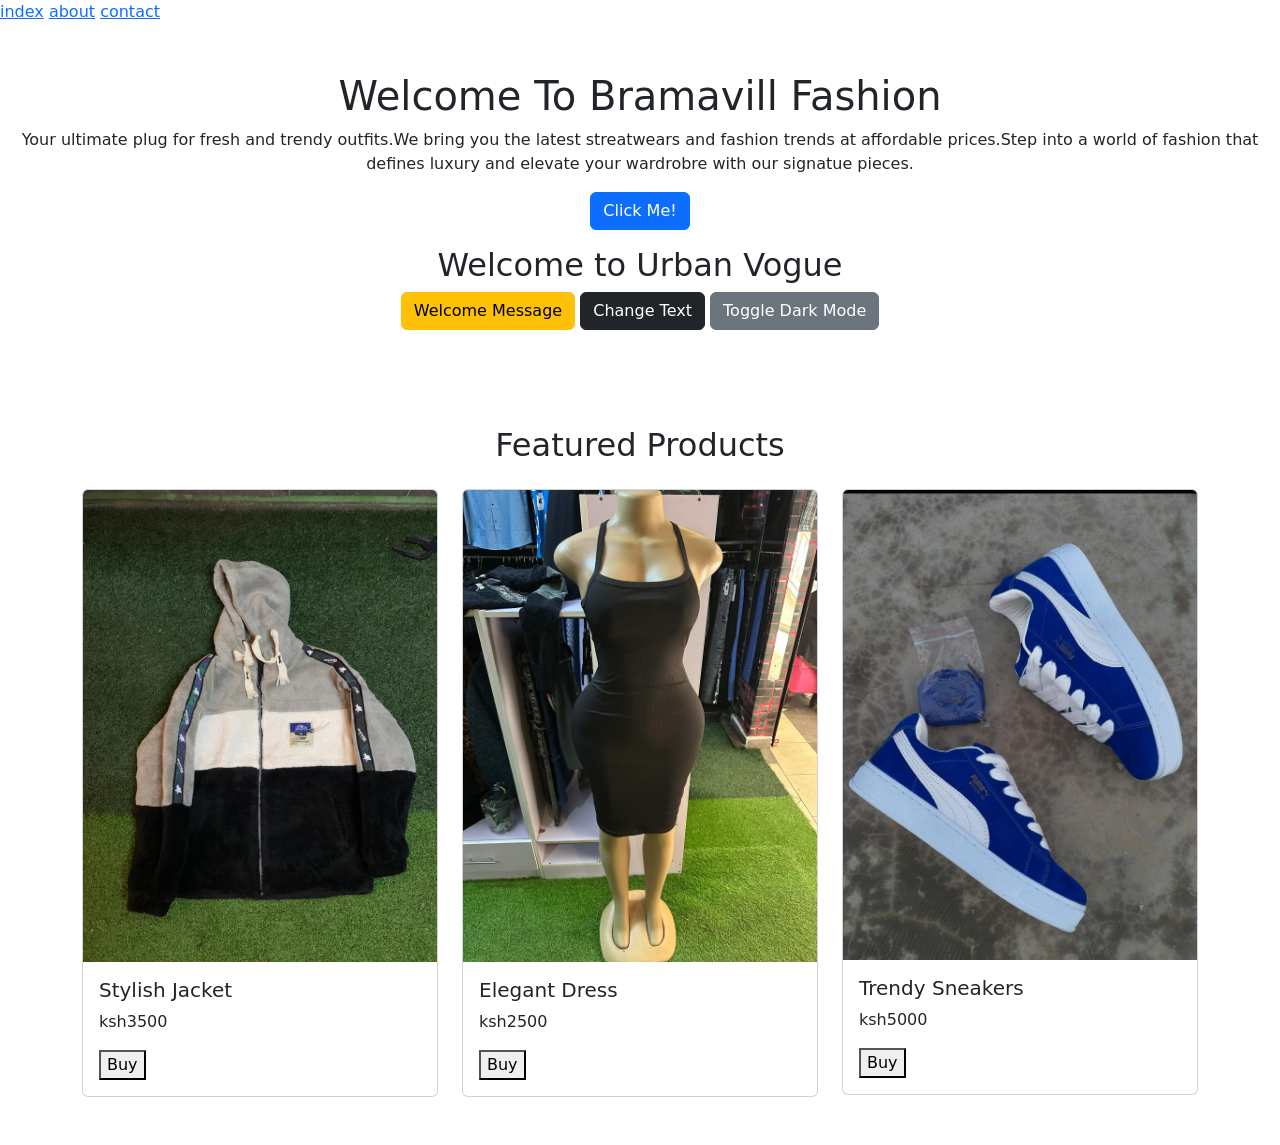
==== index.html @ ee52436b "first commit" ====
<!DOCTYPE html>
<html lang="en">
<head>
    <meta charset="UTF-8">
    <meta name="viewport" content="width=device-width, initial-scale=1.0">
    <title>BRAMAVILL FASHION</title>
    <link href="https://cdn.jsdelivr.net/npm/bootstrap@5.3.8/dist/css/bootstrap.min.css" rel="stylesheet" integrity="sha384-sRIl4kxILFvY47J16cr9ZwB07vP4J8+LH7qKQnuqkuIAvNWLzeN8tE5YBujZqJLB" crossorigin="anonymous">
    <link rel="stylesheet" href="style.css">
</head>
<body>
  <a href="index.html">index</a>
  <a href="about.html">about</a>
  <a href="contact.html">contact</a>

  <!-- Hero Section -->
  <header class="text-center py-5 hero">
    <h1>Welcome To Bramavill Fashion</h1>
    <p>Your ultimate plug for fresh and trendy outfits.We bring you the latest streatwears and fashion trends at affordable prices.Step into a world of fashion that defines luxury and elevate your wardrobre with our signatue pieces.</p>
    <button id="welcomeBtn" class="btn btn-primary">Click Me!</button>
     <div class="mt-3">

  

<h2 id="myText">Welcome to Urban Vogue</h2>

<button onclick="welcomeMessage()" class="btn btn-warning" m-2>
    Welcome Message
  </button>

<button onclick="changeText()" class="btn btn-dark" m-2>
  Change Text
</button>

<button onclick="toggleDarkMode()" class="btn btn-secondary">
  Toggle Dark Mode
</button>

</div>
  </header>

  <!-- Featured Products -->
  <section class="container my-5">
    <h2 class="mb-4 text-center">Featured Products</h2>
    <div class="row g-4">
      <div class="col-md-4">
        <div class="card">
          <img src="assets/jacket.jpg" class="card-img-top" alt="Product 1">
          <div class="card-body">
            <h5 class="card-title">Stylish Jacket</h5>
            <p class="card-text">ksh3500</p>
             <button class="buyBtn">Buy</button>
          </div>
        </div>
      </div>
      <div class="col-md-4">
        <div class="card">
          <img src="assets/dress2.jpg" class="card-img-top" alt="Product 2">
          <div class="card-body">
            <h5 class="card-title">Elegant Dress</h5>
            <p class="card-text">ksh2500</p>
             <button class="buyBtn">Buy</button>
          </div>
        </div>
      </div>
      <div class="col-md-4">
        <div class="card">
          <img src="assets/shoes.jpg" class="card-img-top" alt="Product 3">
          <div class="card-body">
            <h5 class="card-title">Trendy Sneakers</h5>
            <p class="card-text">ksh5000</p>
             <button class="buyBtn">Buy</button>
          </div>
        </div>
      </div>
    </div>
  </section>
<script src="script.js"></script>
    
</body>
</html>
---- style.css ----
/HOME PAGE/
body{
    background-color: violet;
}

.dark-mode {
  background-color: #121212;
  color: white;
}
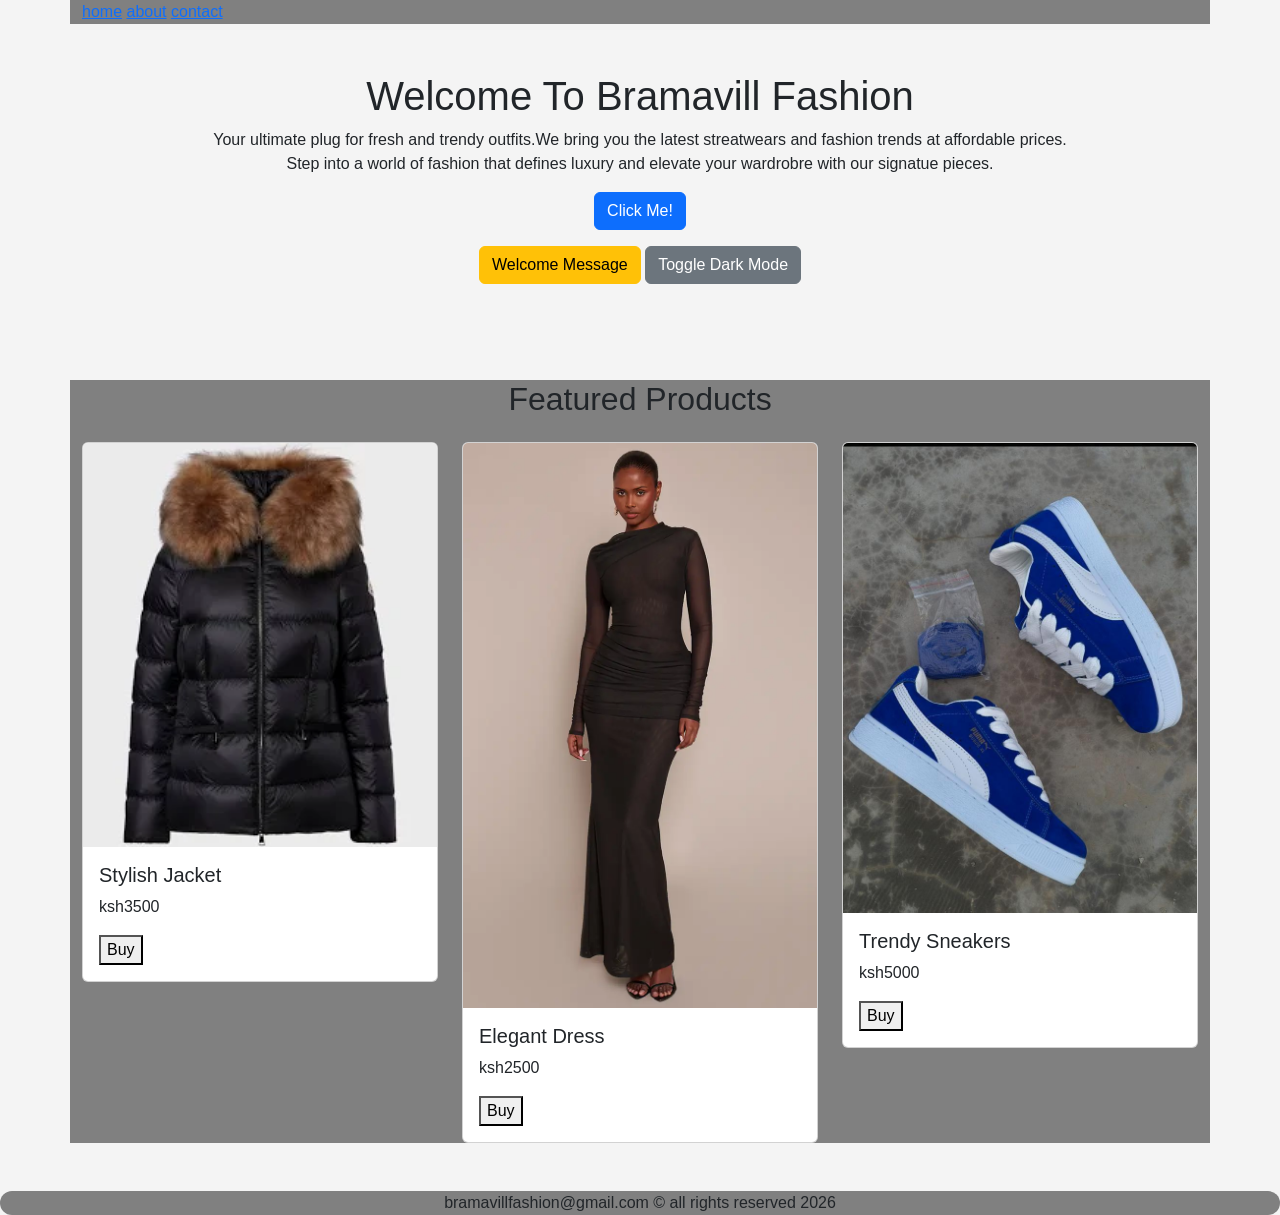
==== commit c26a4704: "first commit" ====
--- a/index.html
+++ b/index.html
@@ -8,28 +8,22 @@
     <link rel="stylesheet" href="style.css">
 </head>
 <body>
-  <a href="index.html">index</a>
-  <a href="about.html">about</a>
+  <nav class="container">
+  <a href="index.html">home</a> 
+  <a href="about.html">about</a> 
   <a href="contact.html">contact</a>
-
+  </nav>
   <!-- Hero Section -->
   <header class="text-center py-5 hero">
     <h1>Welcome To Bramavill Fashion</h1>
-    <p>Your ultimate plug for fresh and trendy outfits.We bring you the latest streatwears and fashion trends at affordable prices.Step into a world of fashion that defines luxury and elevate your wardrobre with our signatue pieces.</p>
+    <p>Your ultimate plug for fresh and trendy outfits.We bring you the latest streatwears and fashion trends at affordable prices.<br>Step into a world of fashion that defines luxury and elevate your wardrobre with our signatue pieces.</p>
     <button id="welcomeBtn" class="btn btn-primary">Click Me!</button>
      <div class="mt-3">
 
-  
-
-<h2 id="myText">Welcome to Urban Vogue</h2>
 
 <button onclick="welcomeMessage()" class="btn btn-warning" m-2>
     Welcome Message
   </button>
-
-<button onclick="changeText()" class="btn btn-dark" m-2>
-  Change Text
-</button>
 
 <button onclick="toggleDarkMode()" class="btn btn-secondary">
   Toggle Dark Mode
@@ -54,7 +48,7 @@
       </div>
       <div class="col-md-4">
         <div class="card">
-          <img src="assets/dress2.jpg" class="card-img-top" alt="Product 2">
+          <img src="assets/dress.jpg" class="card-img-top" alt="Product 2">
           <div class="card-body">
             <h5 class="card-title">Elegant Dress</h5>
             <p class="card-text">ksh2500</p>
@@ -74,6 +68,12 @@
       </div>
     </div>
   </section>
+  <div>
+    <footer>
+     
+     bramavillfashion@gmail.com &copy all rights reserved 2026
+    </footer>
+  </div>
 <script src="script.js"></script>
     
 </body>
--- a/style.css
+++ b/style.css
@@ -1,9 +1,51 @@
-/HOME PAGE/
-body{
-    background-color: violet;
+
+
+
+.dark-mode {
+  background-color: hwb(0 0% 96%);
+  color: white;
 }
 
-.dark-mode {
-  background-color: #121212;
-  color: white;
-}+
+html, body {
+  height: 100%;
+  margin: 0;
+}
+
+html, body {
+  height: 100%;
+  margin: 0;
+}
+
+
+.container my-5{
+  background:#ffff;
+  border-radius: 20px;
+  padding: 2rem;
+  margin-top: 2rem;
+  display: flex;
+  
+}
+
+.container{
+  background-color:gray;
+} 
+footer{
+  border-radius: 50px;
+  text-align: center;
+  background-color:gray;
+}
+.footer-mm{
+  border-radius: 50px;
+  text-align: center;
+  background-color:gray;
+
+}
+
+
+body{
+    margin: 0;
+    font-family: Arial, sans-serif;
+    background: #f4f4f4;
+}
+
